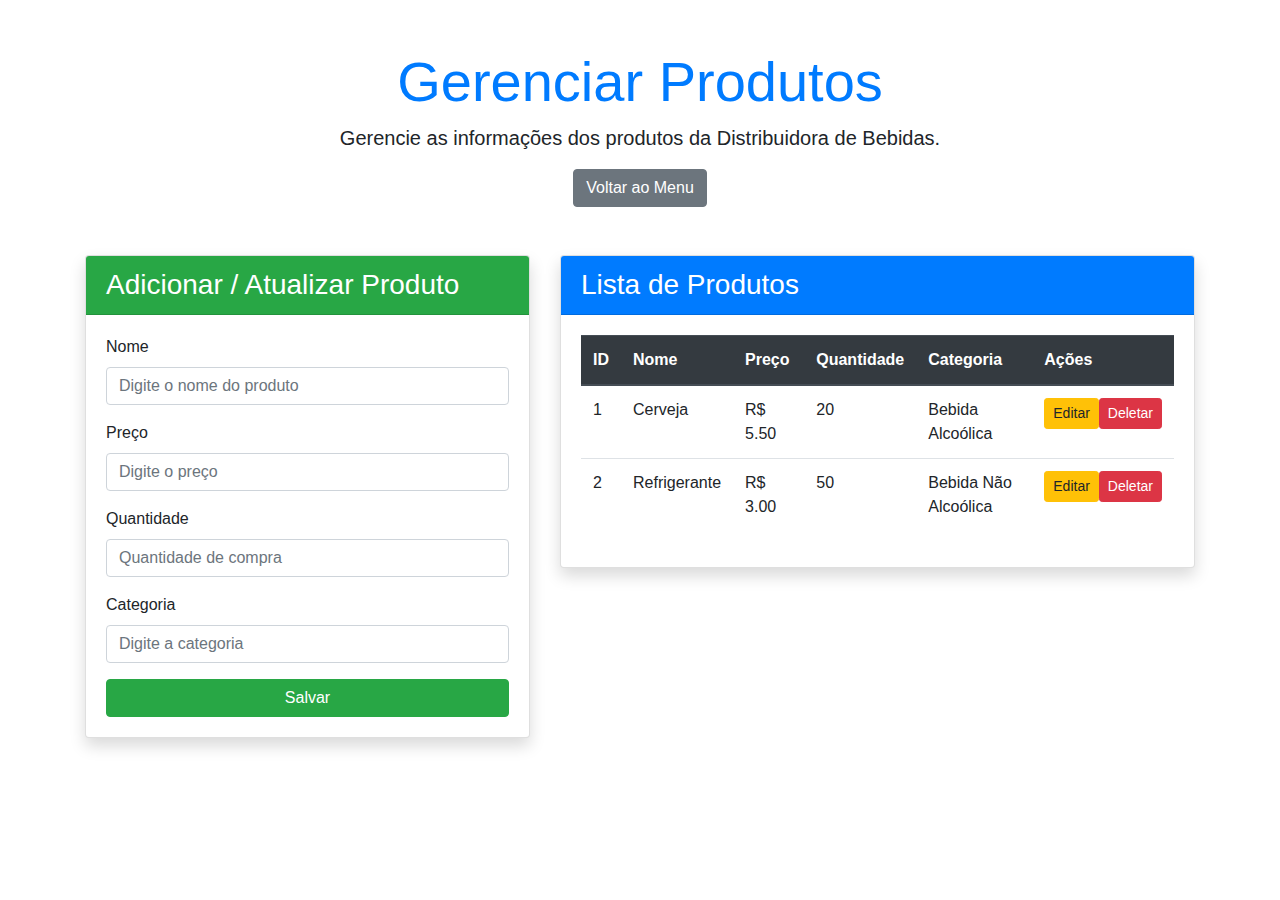
==== Front/produtos.html @ 8c0a5ba5 "subindo api" ====
<!DOCTYPE html>
<html lang="pt-br">
<head>
    <meta charset="UTF-8">
    <meta name="viewport" content="width=device-width, initial-scale=1.0">
    <title>Gerenciar Produtos - Distribuidora de Bebidas</title>
    <link rel="stylesheet" href="https://stackpath.bootstrapcdn.com/bootstrap/4.5.2/css/bootstrap.min.css">
    <link rel="stylesheet" href="style.css">
</head>
<body>
    <div class="container py-5">
        <!-- Cabeçalho -->
        <div class="text-center mb-5">
            <h1 class="display-4 text-primary">Gerenciar Produtos</h1>
            <p class="lead">Gerencie as informações dos produtos da Distribuidora de Bebidas.</p>
            <button class="btn btn-secondary" onclick="window.location.href='menu.html'">Voltar ao Menu</button>
        </div>

        <!-- Layout lado a lado -->
        <div class="row">
            <!-- Formulário de produtos -->
            <div class="col-lg-5 mb-4">
                <div class="card shadow">
                    <div class="card-header bg-success text-white">
                        <h3 class="mb-0">Adicionar / Atualizar Produto</h3>
                    </div>
                    <div class="card-body">
                        <form id="produtosForm">
                            <div class="form-group">
                                <label for="nome">Nome</label>
                                <input type="text" class="form-control" id="nome" placeholder="Digite o nome do produto" required>
                            </div>
                            <div class="form-group">
                                <label for="preco">Preço</label>
                                <input type="number" step="0.01" class="form-control" id="preco" placeholder="Digite o preço" required>
                            </div>
                            <div class="form-group">
                                <label for="quantidade">Quantidade</label>
                                <input type="number" class="form-control" id="quantidade" placeholder="Quantidade de compra" required>
                            </div>
                            <div class="form-group">
                                <label for="categoria">Categoria</label>
                                <input type="text" class="form-control" id="categoria" placeholder="Digite a categoria" required>
                            </div>
                            <button type="submit" class="btn btn-success btn-block">Salvar</button>
                        </form>
                    </div>
                </div>
            </div>

            <!-- Tabela de produtos -->
            <div class="col-lg-7">
                <div class="card shadow">
                    <div class="card-header bg-primary text-white">
                        <h3 class="mb-0">Lista de Produtos</h3>
                    </div>
                    <div class="card-body">
                        <table class="table table-hover flex-table">
                            <thead class="thead-dark">
                                <tr>
                                    <th>ID</th>
                                    <th>Nome</th>
                                    <th>Preço</th>
                                    <th>Quantidade</th>
                                    <th>Categoria</th>
                                    <th>Ações</th>
                                </tr>
                            </thead>
                            <tbody id="produtosBody">
                                <!-- Registros serão carregados aqui -->
                            </tbody>
                        </table>
                    </div>
                </div>
            </div>
        </div>
    </div>

    <script>
        const produtos = [
            { id: 1, nome: "Cerveja", preco: 5.5, quantidade: 20, categoria: "Bebida Alcoólica" },
            { id: 2, nome: "Refrigerante", preco: 3.0, quantidade: 50, categoria: "Bebida Não Alcoólica" }
        ];

        function carregarProdutos() {
            const body = document.getElementById('produtosBody');
            body.innerHTML = '';
            produtos.forEach(produto => {
                body.innerHTML += `
                    <tr>
                        <td>${produto.id}</td>
                        <td>${produto.nome}</td>
                        <td>R$ ${produto.preco.toFixed(2)}</td>
                        <td>${produto.quantidade}</td>
                        <td>${produto.categoria}</td>
                        <td>
                            <div class="d-flex justify-content-center gap-2">
                                <button class="btn btn-warning btn-sm" onclick="editarProduto(${produto.id})">Editar</button>
                                <button class="btn btn-danger btn-sm" onclick="removerProduto(${produto.id})">Deletar</button>
                            </div>
                        </td>
                    </tr>
                `;
            });
        }

        function editarProduto(id) {
            const produto = produtos.find(p => p.id === id);
            document.getElementById('nome').value = produto.nome;
            document.getElementById('preco').value = produto.preco;
            document.getElementById('quantidade').value = produto.quantidade;
            document.getElementById('categoria').value = produto.categoria;
            removerProduto(id);
        }

        function removerProduto(id) {
            const index = produtos.findIndex(p => p.id === id);
            if (index !== -1) produtos.splice(index, 1);
            carregarProdutos();
        }

        document.getElementById('produtosForm').addEventListener('submit', function (e) {
            e.preventDefault();
            const nome = document.getElementById('nome').value;
            const preco = parseFloat(document.getElementById('preco').value);
            const quantidade = parseInt(document.getElementById('quantidade').value);
            const categoria = document.getElementById('categoria').value;
            const id = produtos.length ? produtos[produtos.length - 1].id + 1 : 1;
            produtos.push({ id, nome, preco, quantidade, categoria });
            carregarProdutos();
            this.reset();
        });

        carregarProdutos();
    </script>
</body>
</html>
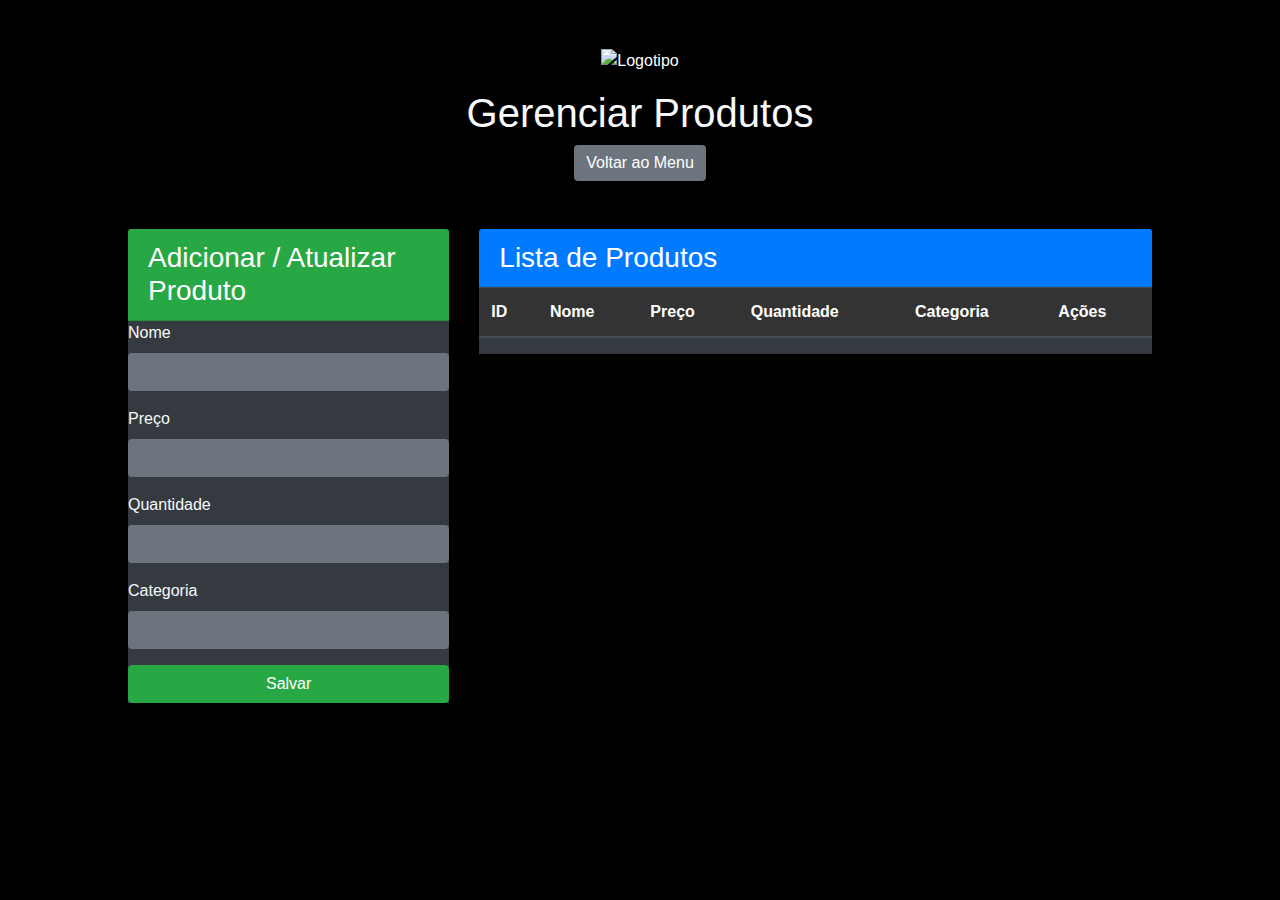
==== commit 98f2d76b: "Versao Final Front end" ====
--- a/Front/produtos.html
+++ b/Front/produtos.html
@@ -8,55 +8,54 @@
     <link rel="stylesheet" href="style.css">
 </head>
 <body>
-    <div class="container py-5">
-        <!-- Cabeçalho -->
+    <div class="container py-5">        
         <div class="text-center mb-5">
-            <h1 class="display-4 text-primary">Gerenciar Produtos</h1>
-            <p class="lead">Gerencie as informações dos produtos da Distribuidora de Bebidas.</p>
+            <div class="logo mb-3">
+                <img src="/Front/image/Distribuidora_Logo.png" alt="Logotipo">
+            </div>
+            <h1 class="text-light">Gerenciar Produtos</h1>
             <button class="btn btn-secondary" onclick="window.location.href='menu.html'">Voltar ao Menu</button>
         </div>
-
-        <!-- Layout lado a lado -->
-        <div class="row">
-            <!-- Formulário de produtos -->
-            <div class="col-lg-5 mb-4">
+        
+        <div class="row">            
+            <div class="col-lg-4 mb-4">
                 <div class="card shadow">
                     <div class="card-header bg-success text-white">
                         <h3 class="mb-0">Adicionar / Atualizar Produto</h3>
                     </div>
-                    <div class="card-body">
+                    <div class="card-body bg-dark text-light">
                         <form id="produtosForm">
                             <div class="form-group">
-                                <label for="nome">Nome</label>
-                                <input type="text" class="form-control" id="nome" placeholder="Digite o nome do produto" required>
+                                <label for="nome" class="text-light">Nome</label>
+                                <input type="text" class="form-control bg-secondary text-light border-0" id="nome" placeholder="Digite o nome do produto" required>
                             </div>
                             <div class="form-group">
-                                <label for="preco">Preço</label>
-                                <input type="number" step="0.01" class="form-control" id="preco" placeholder="Digite o preço" required>
+                                <label for="preco" class="text-light">Preço</label>
+                                <input type="number" step="0.01" class="form-control bg-secondary text-light border-0" id="preco" placeholder="Digite o preço" required>
                             </div>
                             <div class="form-group">
-                                <label for="quantidade">Quantidade</label>
-                                <input type="number" class="form-control" id="quantidade" placeholder="Quantidade de compra" required>
+                                <label for="quantidade" class="text-light">Quantidade</label>
+                                <input type="number" class="form-control bg-secondary text-light border-0" id="quantidade" placeholder="Digite a quantidade" required>
                             </div>
                             <div class="form-group">
-                                <label for="categoria">Categoria</label>
-                                <input type="text" class="form-control" id="categoria" placeholder="Digite a categoria" required>
+                                <label for="categoria" class="text-light">Categoria</label>
+                                <input type="text" class="form-control bg-secondary text-light border-0" id="categoria" placeholder="Digite a categoria" required>
                             </div>
                             <button type="submit" class="btn btn-success btn-block">Salvar</button>
+                            <div id="formError" class="text-danger mt-3" style="display: none;"></div>
                         </form>
                     </div>
                 </div>
             </div>
 
-            <!-- Tabela de produtos -->
-            <div class="col-lg-7">
+            <div class="col-lg-8">
                 <div class="card shadow">
                     <div class="card-header bg-primary text-white">
                         <h3 class="mb-0">Lista de Produtos</h3>
                     </div>
-                    <div class="card-body">
-                        <table class="table table-hover flex-table">
-                            <thead class="thead-dark">
+                    <div class="card-body bg-dark text-light">
+                        <table class="table table-hover table-dark">
+                            <thead>
                                 <tr>
                                     <th>ID</th>
                                     <th>Nome</th>
@@ -66,9 +65,7 @@
                                     <th>Ações</th>
                                 </tr>
                             </thead>
-                            <tbody id="produtosBody">
-                                <!-- Registros serão carregados aqui -->
-                            </tbody>
+                            <tbody id="produtosBody"></tbody>
                         </table>
                     </div>
                 </div>
@@ -76,17 +73,16 @@
         </div>
     </div>
 
-    <script>
-        const produtos = [
-            { id: 1, nome: "Cerveja", preco: 5.5, quantidade: 20, categoria: "Bebida Alcoólica" },
-            { id: 2, nome: "Refrigerante", preco: 3.0, quantidade: 50, categoria: "Bebida Não Alcoólica" }
-        ];
+    <script type="module">
+        import { listarTodos, enviar, atualizar, remover, buscarPorId } from './api.js';
 
-        function carregarProdutos() {
-            const body = document.getElementById('produtosBody');
-            body.innerHTML = '';
-            produtos.forEach(produto => {
-                body.innerHTML += `
+        const form = document.getElementById('produtosForm');
+        const body = document.getElementById('produtosBody');
+     
+        async function carregarProdutos() {
+            try {
+                const produtos = await listarTodos('produtos');
+                body.innerHTML = produtos.map(produto => `
                     <tr>
                         <td>${produto.id}</td>
                         <td>${produto.nome}</td>
@@ -94,44 +90,84 @@
                         <td>${produto.quantidade}</td>
                         <td>${produto.categoria}</td>
                         <td>
-                            <div class="d-flex justify-content-center gap-2">
-                                <button class="btn btn-warning btn-sm" onclick="editarProduto(${produto.id})">Editar</button>
-                                <button class="btn btn-danger btn-sm" onclick="removerProduto(${produto.id})">Deletar</button>
-                            </div>
+                            <button class="btn btn-warning btn-sm" data-action="editar" data-id="${produto.id}">Editar</button>
+                            <button class="btn btn-danger btn-sm" data-action="excluir" data-id="${produto.id}">Deletar</button>
                         </td>
                     </tr>
-                `;
-            });
+                `).join('');
+            } catch (error) {
+                console.error('Erro ao carregar produtos:', error);
+                alert('Erro ao carregar a lista de produtos.');
+            }
         }
 
-        function editarProduto(id) {
-            const produto = produtos.find(p => p.id === id);
-            document.getElementById('nome').value = produto.nome;
-            document.getElementById('preco').value = produto.preco;
-            document.getElementById('quantidade').value = produto.quantidade;
-            document.getElementById('categoria').value = produto.categoria;
-            removerProduto(id);
+        // Manipular cliques na tabela
+        body.addEventListener('click', async (e) => {
+            const id = e.target.getAttribute('data-id');
+            const action = e.target.getAttribute('data-action');
+            if (action === 'editar') editarProduto(id);
+            if (action === 'excluir') excluirProduto(id);
+        });
+
+        async function editarProduto(id) {
+            try {
+                const produto = await buscarPorId('produtos', id);
+                form.nome.value = produto.nome;
+                form.preco.value = produto.preco;
+                form.quantidade.value = produto.quantidade;
+                form.categoria.value = produto.categoria;
+                form.setAttribute('data-id', id);
+            } catch (error) {
+                console.error('Erro ao buscar produto:', error.message);
+                alert('Erro ao buscar informações do produto.');
+            }
         }
 
-        function removerProduto(id) {
-            const index = produtos.findIndex(p => p.id === id);
-            if (index !== -1) produtos.splice(index, 1);
-            carregarProdutos();
+        async function excluirProduto(id) {
+            if (!confirm('Deseja realmente excluir este produto?')) return;
+
+            try {
+                await remover('produtos', id);
+                alert('Produto excluído com sucesso.');
+                carregarProdutos();
+            } catch (error) {
+                console.error('Erro ao excluir produto:', error.message);
+                alert('Erro ao excluir produto.');
+            }
         }
 
-        document.getElementById('produtosForm').addEventListener('submit', function (e) {
+        // Salvar ou atualizar produto
+        form.addEventListener('submit', async (e) => {
             e.preventDefault();
-            const nome = document.getElementById('nome').value;
-            const preco = parseFloat(document.getElementById('preco').value);
-            const quantidade = parseInt(document.getElementById('quantidade').value);
-            const categoria = document.getElementById('categoria').value;
-            const id = produtos.length ? produtos[produtos.length - 1].id + 1 : 1;
-            produtos.push({ id, nome, preco, quantidade, categoria });
-            carregarProdutos();
-            this.reset();
+            const nome = form.nome.value;
+            const preco = parseFloat(form.preco.value);
+            const quantidade = parseInt(form.quantidade.value);
+            const categoria = form.categoria.value;
+            const id = form.getAttribute('data-id');
+
+            const formError = document.getElementById('formError');
+            formError.style.display = 'none';
+            formError.innerHTML = '';
+
+            try {
+                if (id) {
+                    await atualizar('produtos', id, { nome, preco, quantidade, categoria });
+                    alert('Produto atualizado com sucesso.');
+                } else {
+                    await enviar('produtos', { nome, preco, quantidade, categoria });
+                    alert('Produto cadastrado com sucesso.');
+                }
+                form.reset();
+                form.removeAttribute('data-id');
+                carregarProdutos();
+            } catch (error) {
+                console.error('Erro ao salvar produto:', error.message);
+                formError.innerHTML = error.message;
+                formError.style.display = 'block';
+            }
         });
 
-        carregarProdutos();
+        window.onload = carregarProdutos;
     </script>
 </body>
 </html>
--- a/Front/style.css
+++ b/Front/style.css
@@ -0,0 +1,64 @@
+/* Configuração geral */
+body {
+    background: #000;
+    font-family: 'Arial', sans-serif;
+    color: #fff;
+    margin: 0;
+    padding: 0;
+}
+
+/* Logo */
+.logo img {
+    height: 100px;
+}
+
+/* Botões */
+.btn-secondary {
+    background-color: #6c757d;
+    border: none;
+    font-size: 16px;
+}
+
+.btn-secondary:hover {
+    background-color: #5a6268;
+}
+
+/* Cartões */
+.card {
+    border: none;
+    border-radius: 10px;
+    background-color: #333;
+    box-shadow: 0 8px 20px rgba(0, 0, 0, 0.5);
+}
+
+.card-header {
+    font-weight: bold;
+}
+
+.card-body {
+    background-color: #222;
+    padding: 0; /* Remove o espaçamento interno */
+    overflow-x: auto; /* Adiciona barra de rolagem horizontal se necessário */
+}
+
+/* Tabelas */
+.table-dark {
+    background-color: #333;
+  
+    table-layout: auto; /* Permite que as colunas se ajustem ao conteúdo */
+}
+
+.table-dark th, .table-dark td {
+    color: #fff;
+    white-space: nowrap; /* Evita quebras de texto */
+    overflow: hidden; /* Esconde excesso de texto */
+    text-overflow: ellipsis; /* Adiciona "..." para texto longo */
+}
+
+/* Remove margens laterais do container */
+.container {
+    padding-left: 0;
+    padding-right: 0;
+    max-width: 80%; /* Garante que o container ocupe toda a largura */
+}
+
